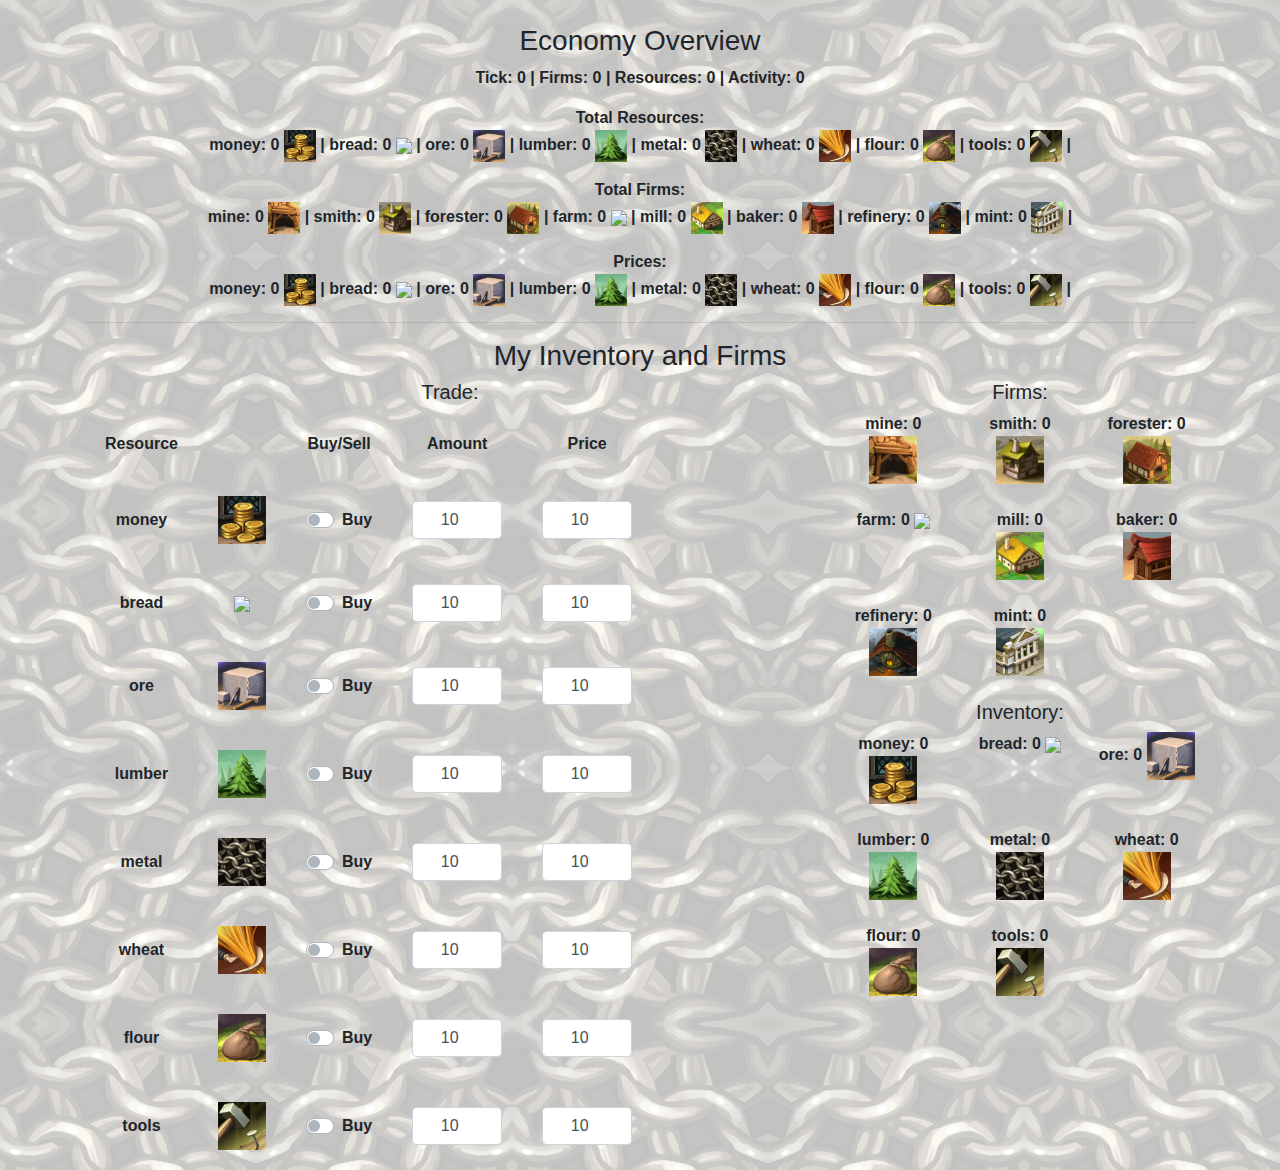
==== player.html @ 188d9e70 "Init" ====
<!DOCTYPE html>
<html>
<head>
	<title>Econ Sim</title>
	<meta charset="utf-8">
	<meta name="title=" content="Econ Sim">
	<meta name="robots" content="index, follow">
	<meta name="viewport" content="width=device-width, initial-scale=1">
	<meta name="description" content="Econ Sim">
	<meta name="keywords" content="Econ Sim">

	<script src="https://ajax.googleapis.com/ajax/libs/jquery/1.12.4/jquery.min.js"></script>
	<link rel="stylesheet" href="https://use.fontawesome.com/releases/v5.2.0/css/all.css" integrity="sha384-hWVjflwFxL6sNzntih27bfxkr27PmbbK/iSvJ+a4+0owXq79v+lsFkW54bOGbiDQ" crossorigin="anonymous">
	<link rel="stylesheet" href="https://maxcdn.bootstrapcdn.com/bootstrap/4.3.1/css/bootstrap.min.css">
	<script src="https://maxcdn.bootstrapcdn.com/bootstrap/4.3.1/js/bootstrap.min.js"></script>

	<link rel="stylesheet" type="text/css" href="css/player.css">
	<script src="js/simple.js"></script>
</head>

<body class="container">
	<br>
	<div id="economy-overview">
		<h3>Economy Overview</h3>
		<p>
			Tick:
			<span id="ticks">0</span>
			| Firms: 
			<span id="firms">0</span>
			| Resources: 
			<span id="resources">0</span>
			| Activity: 
			<span id="activity">0</span>
		</p>
		Total Resources: <p id="total-resources"></p>
		Total Firms: <p id="firm-types"></p>
		Prices: <p id="prices"></p>
	</div>

	<hr>

	<h3>My Inventory and Firms</h3>
	<div class="row">
		<div class="col-lg-8">
			<h5>Trade:</h5>
			<table id="trade-table"></table>			
		</div>
		<div class="col-lg-4">
			<h5>Firms:</h5>
			<div id="player-firms"></div>
			<h5>Inventory:</h5>
			<div id="player-inventory"></div>
		</div>
	</div>


	</div>

</body>
</html>
---- css/player.css ----
* {
	text-align: center;
	font-weight: bold;
}
body {
	background-image: url('../img/bg-transparent.png');
}
.icon-sm {
	width: 32px;
}
.icon-md {
	width: 48px;
}
#trade-table td {
	padding: 20px;
}
#player-firms {
	/*text-align: right;*/
}
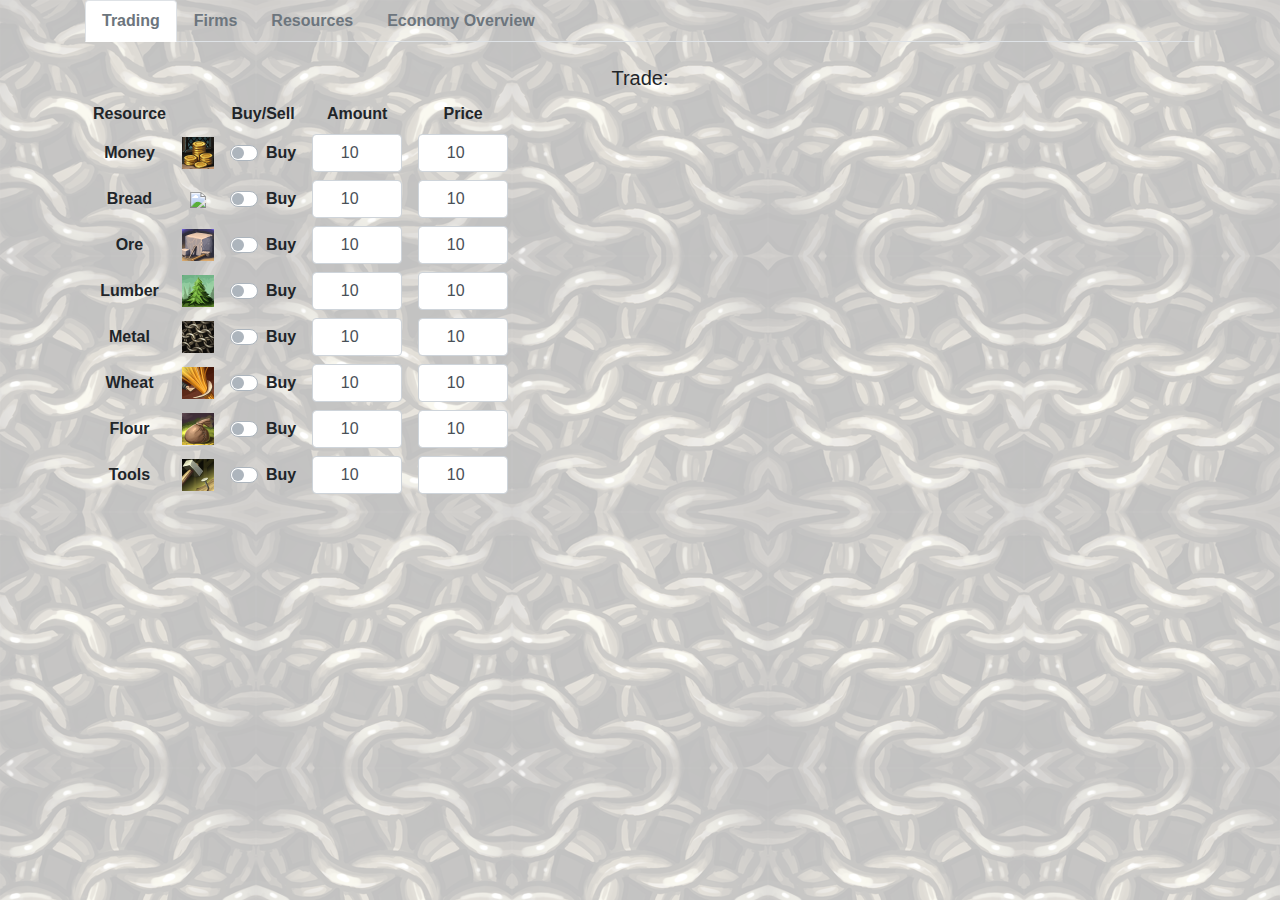
==== commit 91ac84f0: "updated player.html display" ====
--- a/player.html
+++ b/player.html
@@ -19,10 +19,37 @@
 </head>
 
 <body class="container">
+	<ul class="nav nav-tabs" role="tablist">
+		<li class="nav-item">
+			<a class="nav-link text-secondary active" id="trading-tab" data-toggle="tab" href="#trading" role="tab" aria-controls="trading" aria-selected="true">Trading</a>
+		</li>
+		<li class="nav-item">
+			<a class="nav-link text-secondary" id="firms-tab" data-toggle="tab" href="#firms" role="tab" aria-controls="firms" aria-selected="false">Firms</a>
+		</li>
+		<li class="nav-item">
+			<a class="nav-link text-secondary" id="resources-tab" data-toggle="tab" href="#resources" role="tab" aria-controls="resources" aria-selected="false">Resources</a>
+		</li>
+		<li class="nav-item">
+			<a class="nav-link text-secondary" id="economy-overview-tab" data-toggle="tab" href="#economy-overview" role="tab" aria-controls="economy-overview" aria-selected="false">Economy Overview</a>
+		</li>
+	</ul>
 	<br>
-	<div id="economy-overview">
-		<h3>Economy Overview</h3>
-		<p>
+	<div class="tab-content">
+		<div class="tab-pane fade show active" id="trading" role="tabpanel" aria-labelledby="trading-tab">
+			<h5>Trade:</h5>
+			<table id="trade-table"></table>	
+		</div>
+		<div class="tab-pane fade show" id="firms" role="tabpanel" aria-labelledby="firms-tab">
+			<h5>Firms:</h5>
+			<div id="player-firms"></div>
+		</div>
+		<div class="tab-pane fade show" id="resources" role="tabpanel" aria-labelledby="resources-tab">
+			<h5>Inventory:</h5>
+			<div id="player-inventory"></div>
+		</div>
+		<div class="tab-pane fade show" id="economy-overview" role="tabpanel" aria-labelledby="economy-overview-tab">
+			<h3>Economy Overview</h3>
+			<p>
 			Tick:
 			<span id="ticks">0</span>
 			| Firms: 
@@ -31,30 +58,22 @@
 			<span id="resources">0</span>
 			| Activity: 
 			<span id="activity">0</span>
-		</p>
-		Total Resources: <p id="total-resources"></p>
-		Total Firms: <p id="firm-types"></p>
-		Prices: <p id="prices"></p>
-	</div>
-
-	<hr>
-
-	<h3>My Inventory and Firms</h3>
-	<div class="row">
-		<div class="col-lg-8">
-			<h5>Trade:</h5>
-			<table id="trade-table"></table>			
-		</div>
-		<div class="col-lg-4">
-			<h5>Firms:</h5>
-			<div id="player-firms"></div>
-			<h5>Inventory:</h5>
-			<div id="player-inventory"></div>
+			| Season: 
+			<span id="season">Spring</span>
+			</p>
+			Prices: <p id="prices"></p>
+			Total Resources: <p id="total-resources"></p>
+			Total Firms: <p id="firm-types"></p>
+			<p>3 GRAPHS GO HERE</p>
+			<!-- <p>TODO: Three line graphs, with each resource (or firm) plotted, time on the x axis and either prices of resource, amount of resource, or amount of firm on y axis</p> -->
 		</div>
 	</div>
 
-
-	</div>
+	<!-- 
+	NOTES:
+	pie charts in economy overview, firms, and rsources of how many firms and resource in either economy or personal inventory
+	
+	 -->
 
 </body>
 </html>--- a/css/player.css
+++ b/css/player.css
@@ -12,7 +12,9 @@
 	width: 48px;
 }
 #trade-table td {
-	padding: 20px;
+	padding: 8px;
+	padding-top: 4px;
+	padding-bottom: 4px;
 }
 #player-firms {
 	/*text-align: right;*/
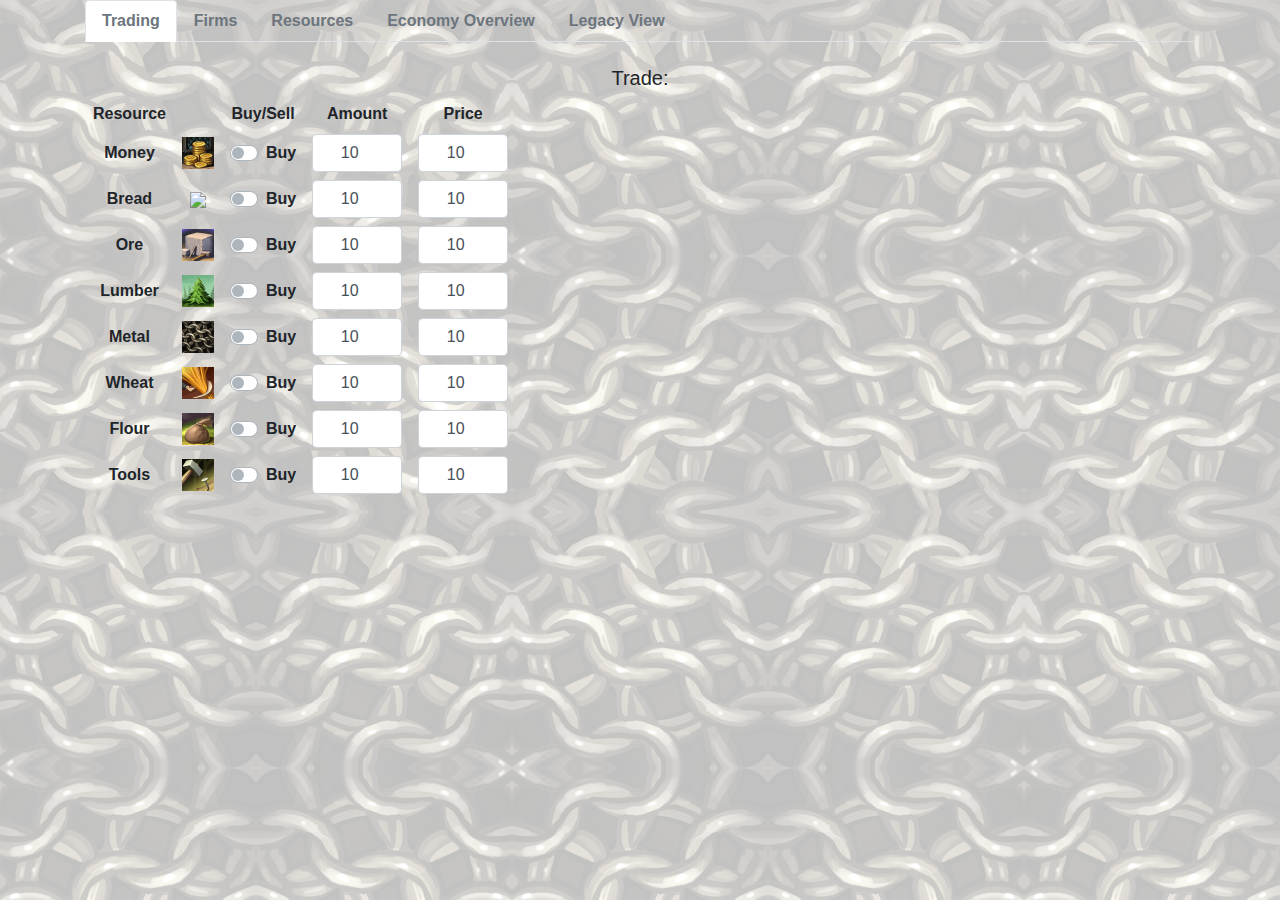
==== commit b013e2df: "removed old commented ui mockup" ====
--- a/player.html
+++ b/player.html
@@ -31,6 +31,9 @@
 		</li>
 		<li class="nav-item">
 			<a class="nav-link text-secondary" id="economy-overview-tab" data-toggle="tab" href="#economy-overview" role="tab" aria-controls="economy-overview" aria-selected="false">Economy Overview</a>
+		</li>
+		<li class="nav-item">
+			<a class="nav-link text-secondary" id="legacy-view-tab" data-toggle="tab" href="#legacy-view" role="tab" aria-controls="legacy-view" aria-selected="false">Legacy View</a>
 		</li>
 	</ul>
 	<br>
@@ -67,12 +70,13 @@
 			<p>3 GRAPHS GO HERE</p>
 			<!-- <p>TODO: Three line graphs, with each resource (or firm) plotted, time on the x axis and either prices of resource, amount of resource, or amount of firm on y axis</p> -->
 		</div>
+		<div class="tab-pane fade show" id="legacy-view" role="tabpanel" aria-labelledby="legacy-view-tab">
+		</div>
 	</div>
 
 	<!-- 
 	NOTES:
 	pie charts in economy overview, firms, and rsources of how many firms and resource in either economy or personal inventory
-	
 	 -->
 
 </body>
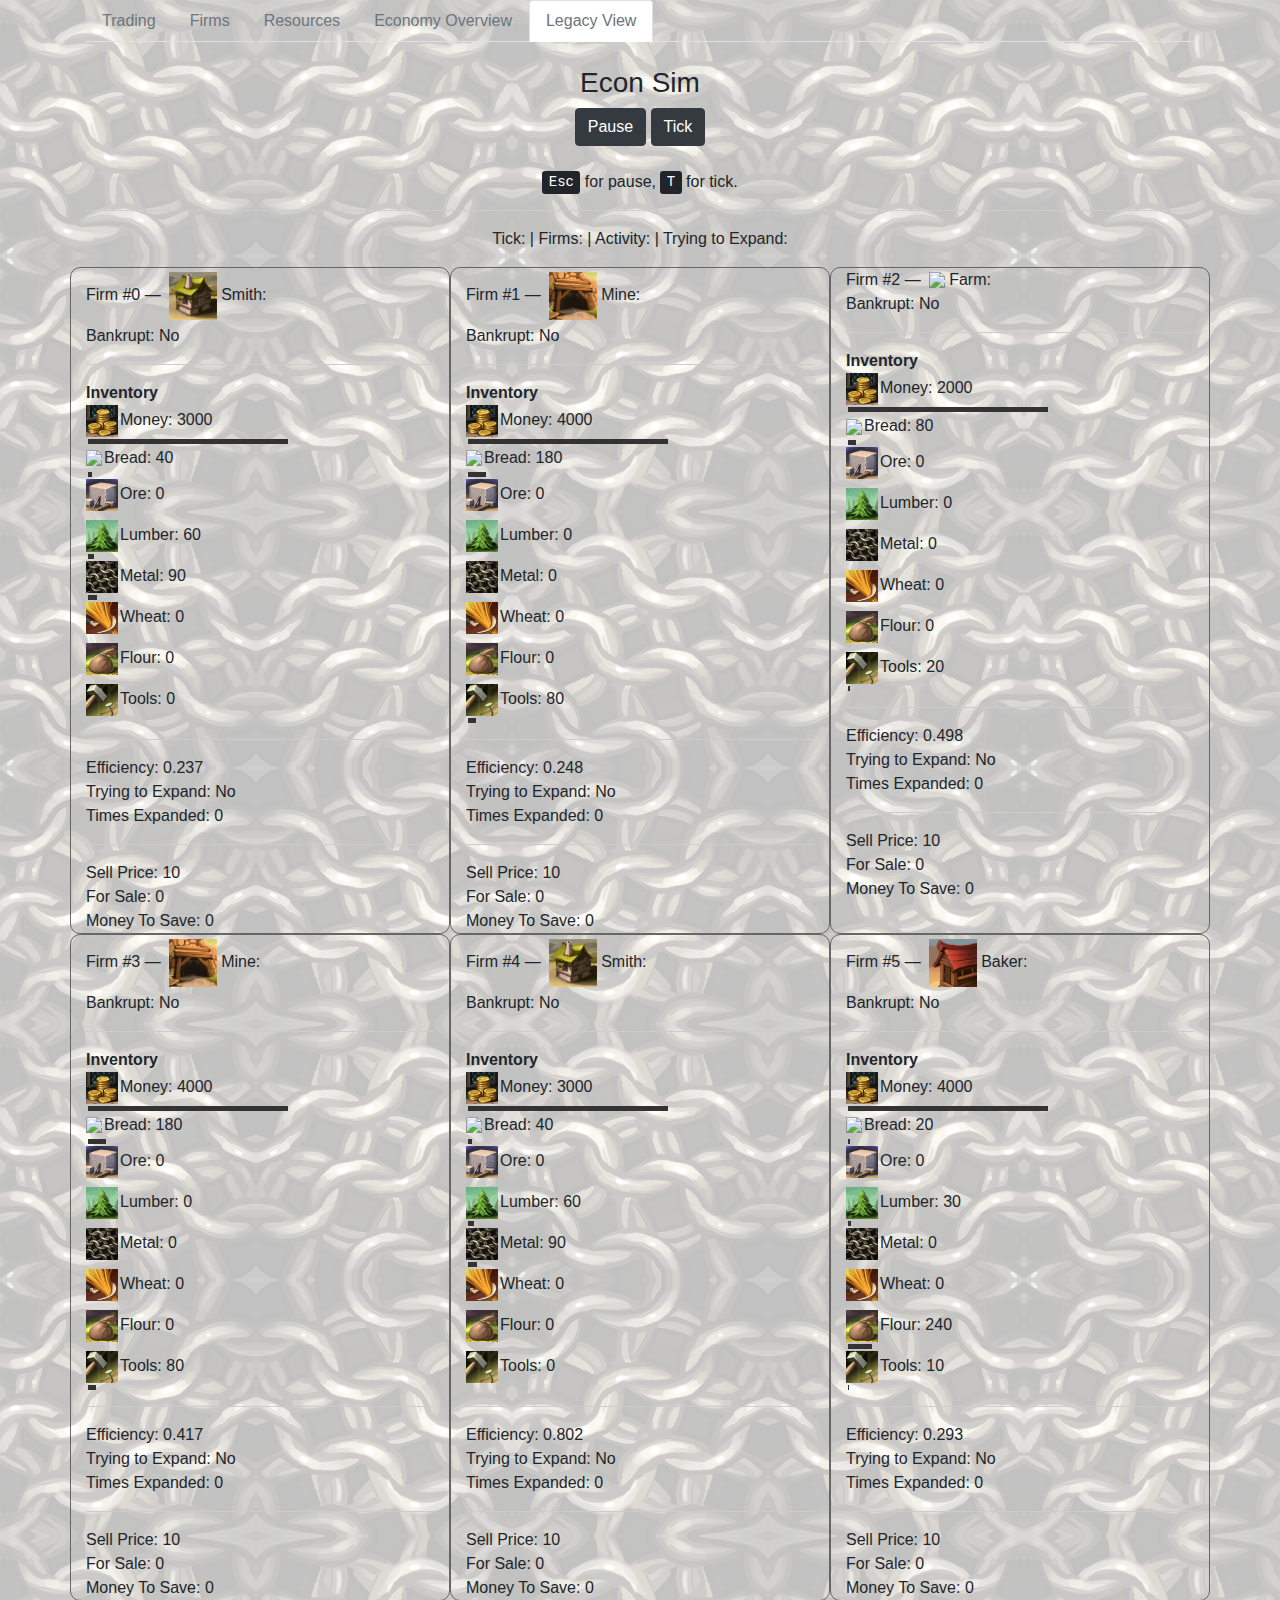
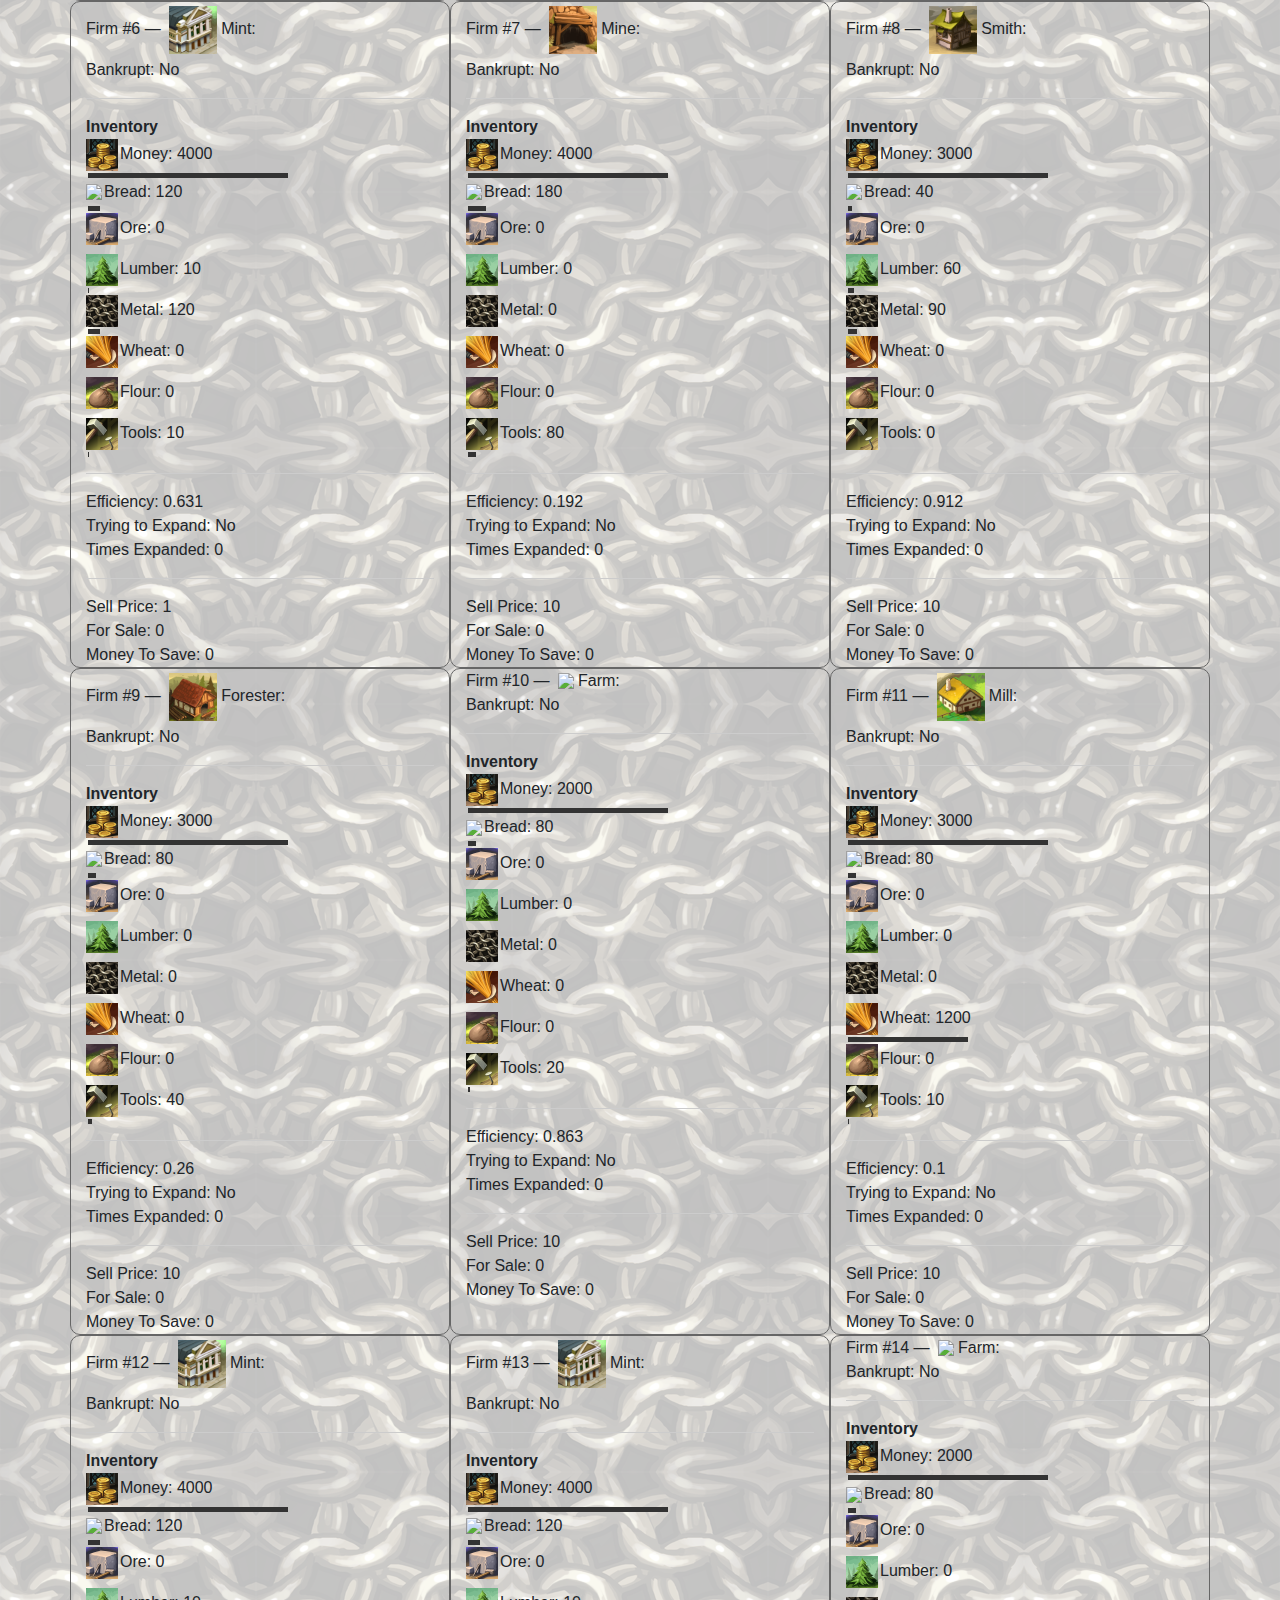
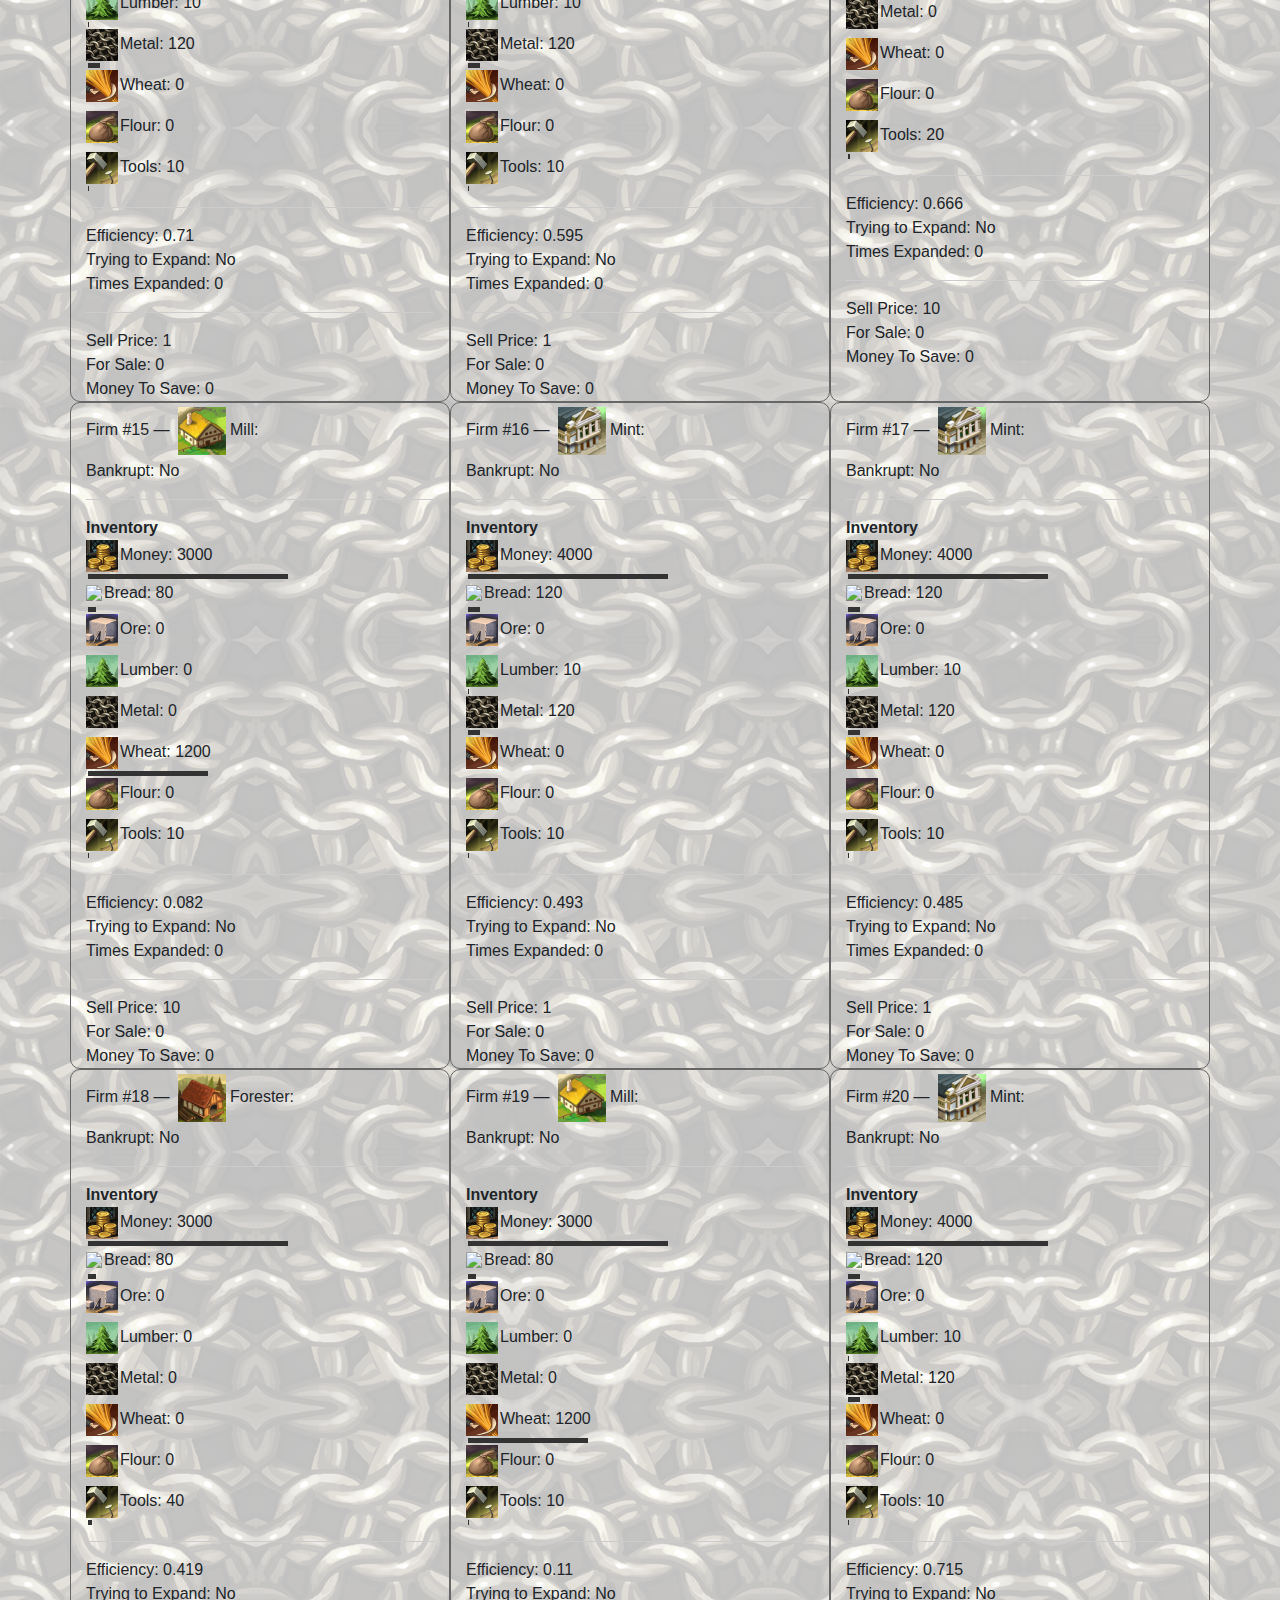
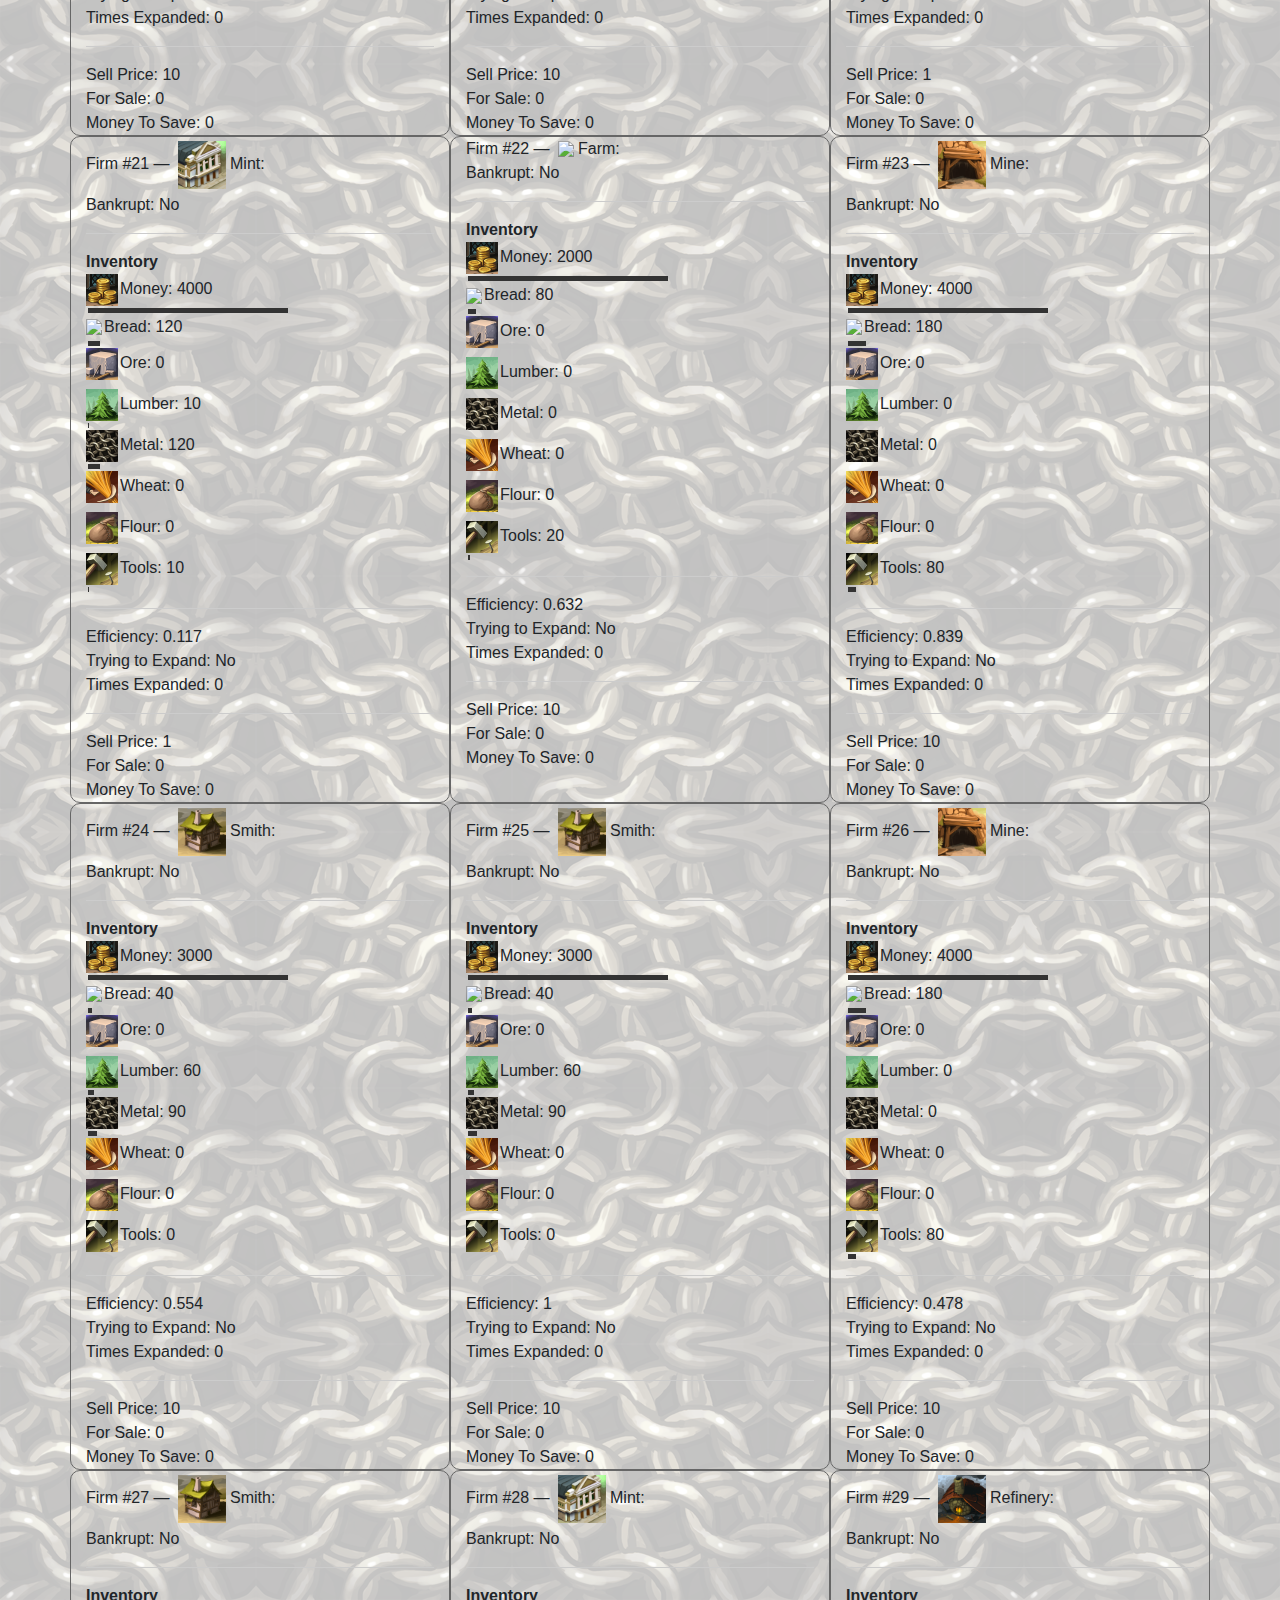
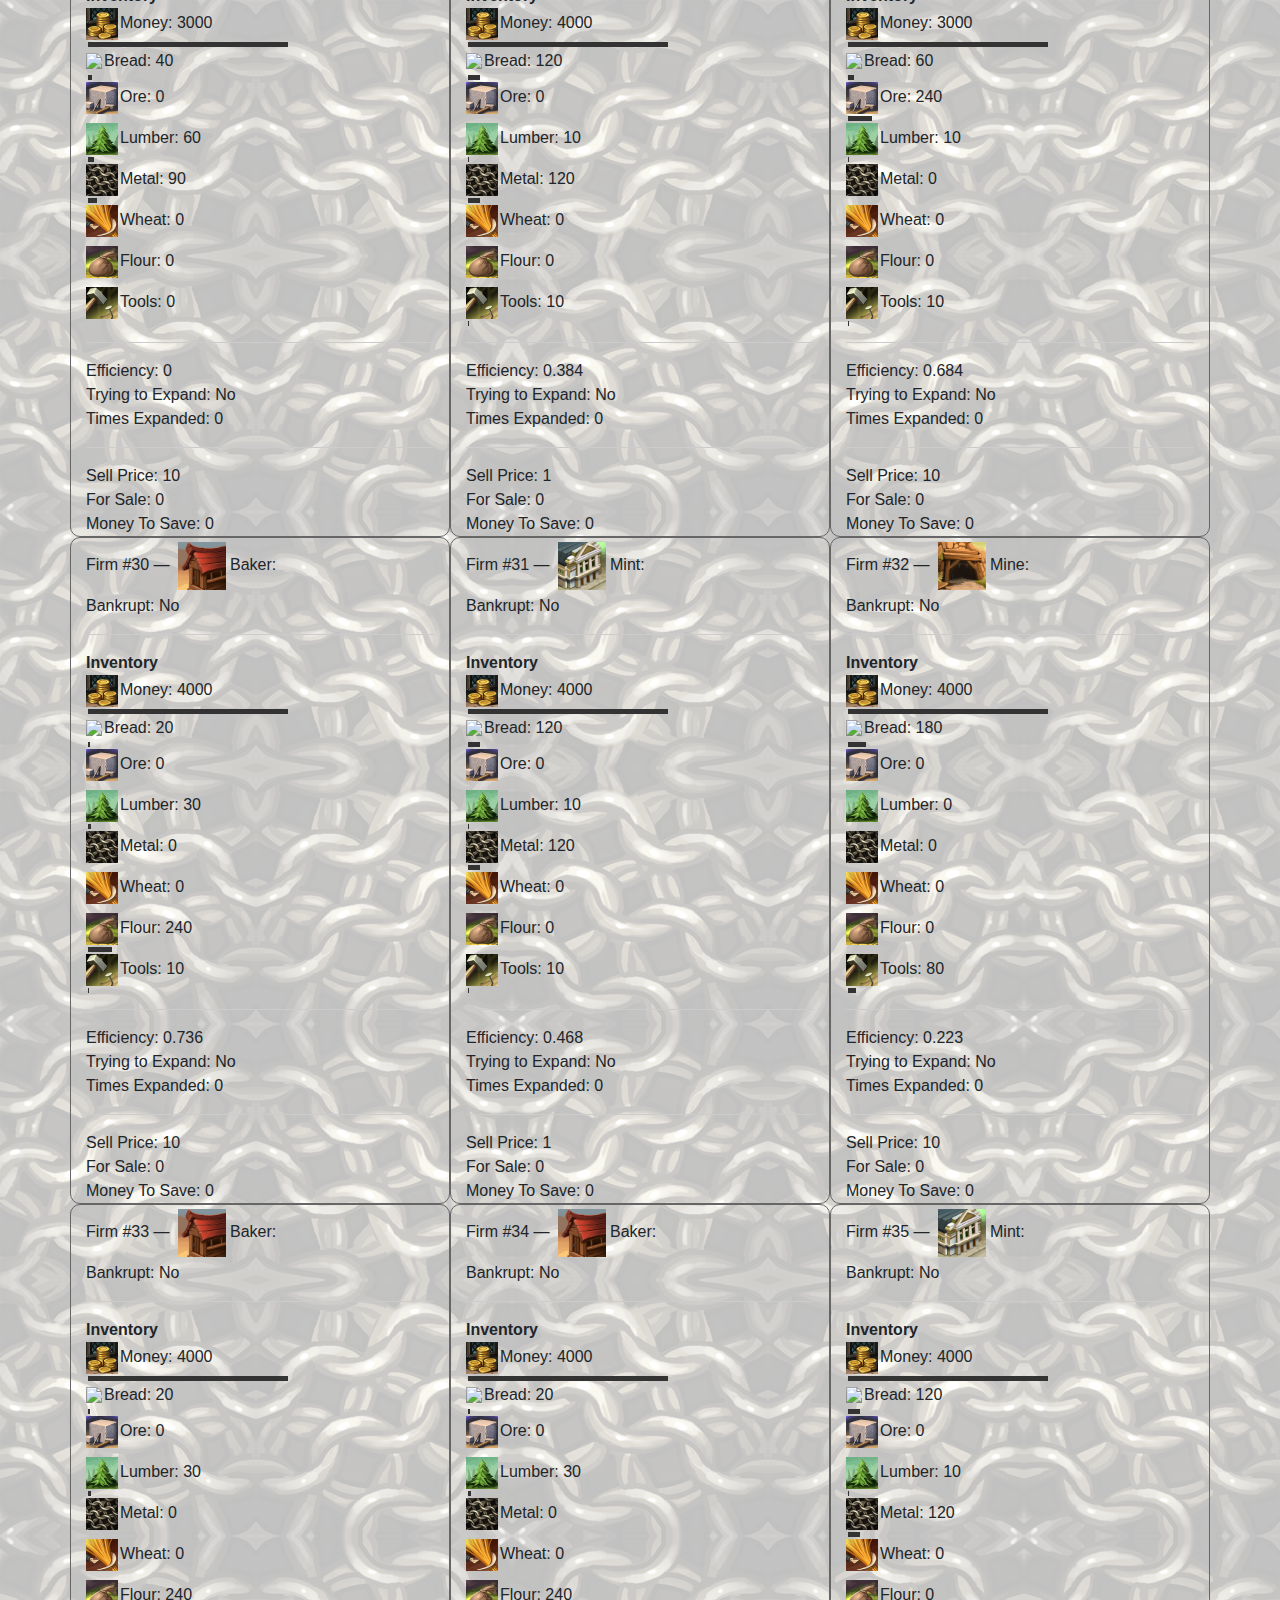
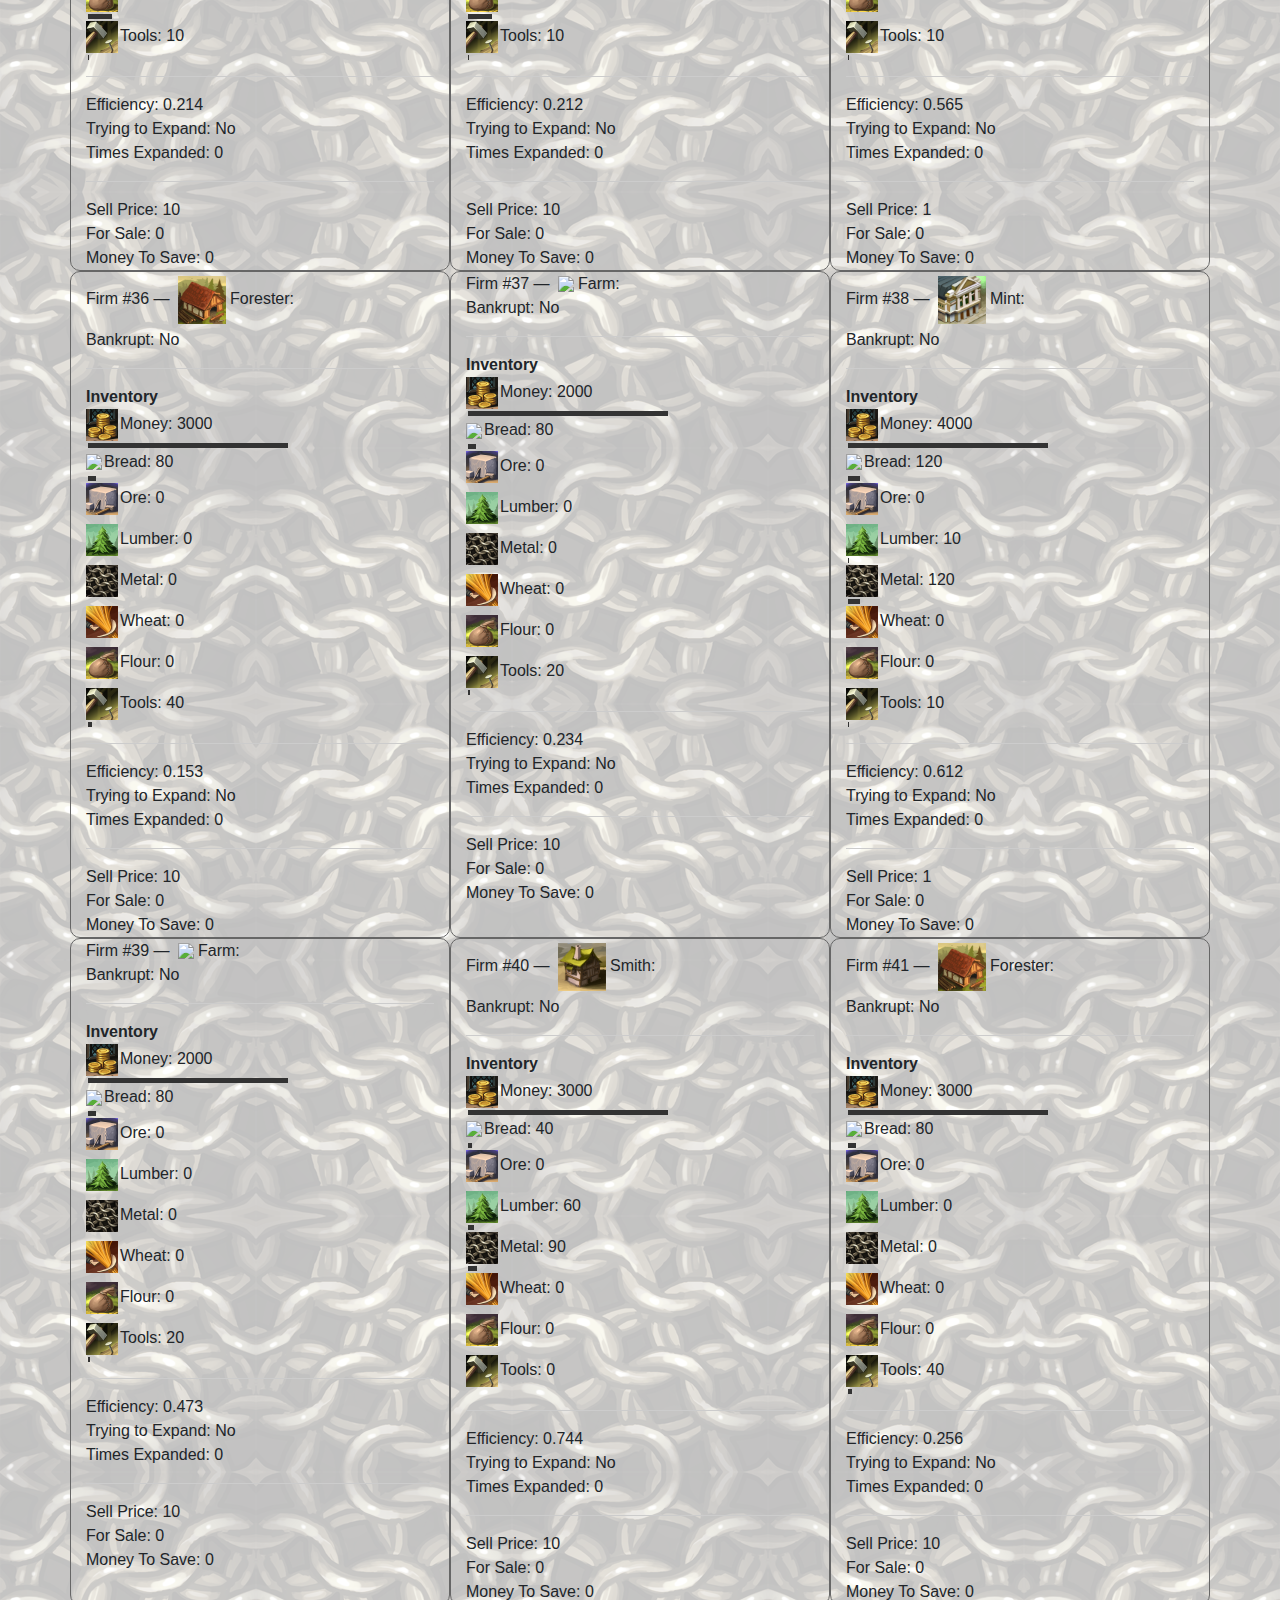
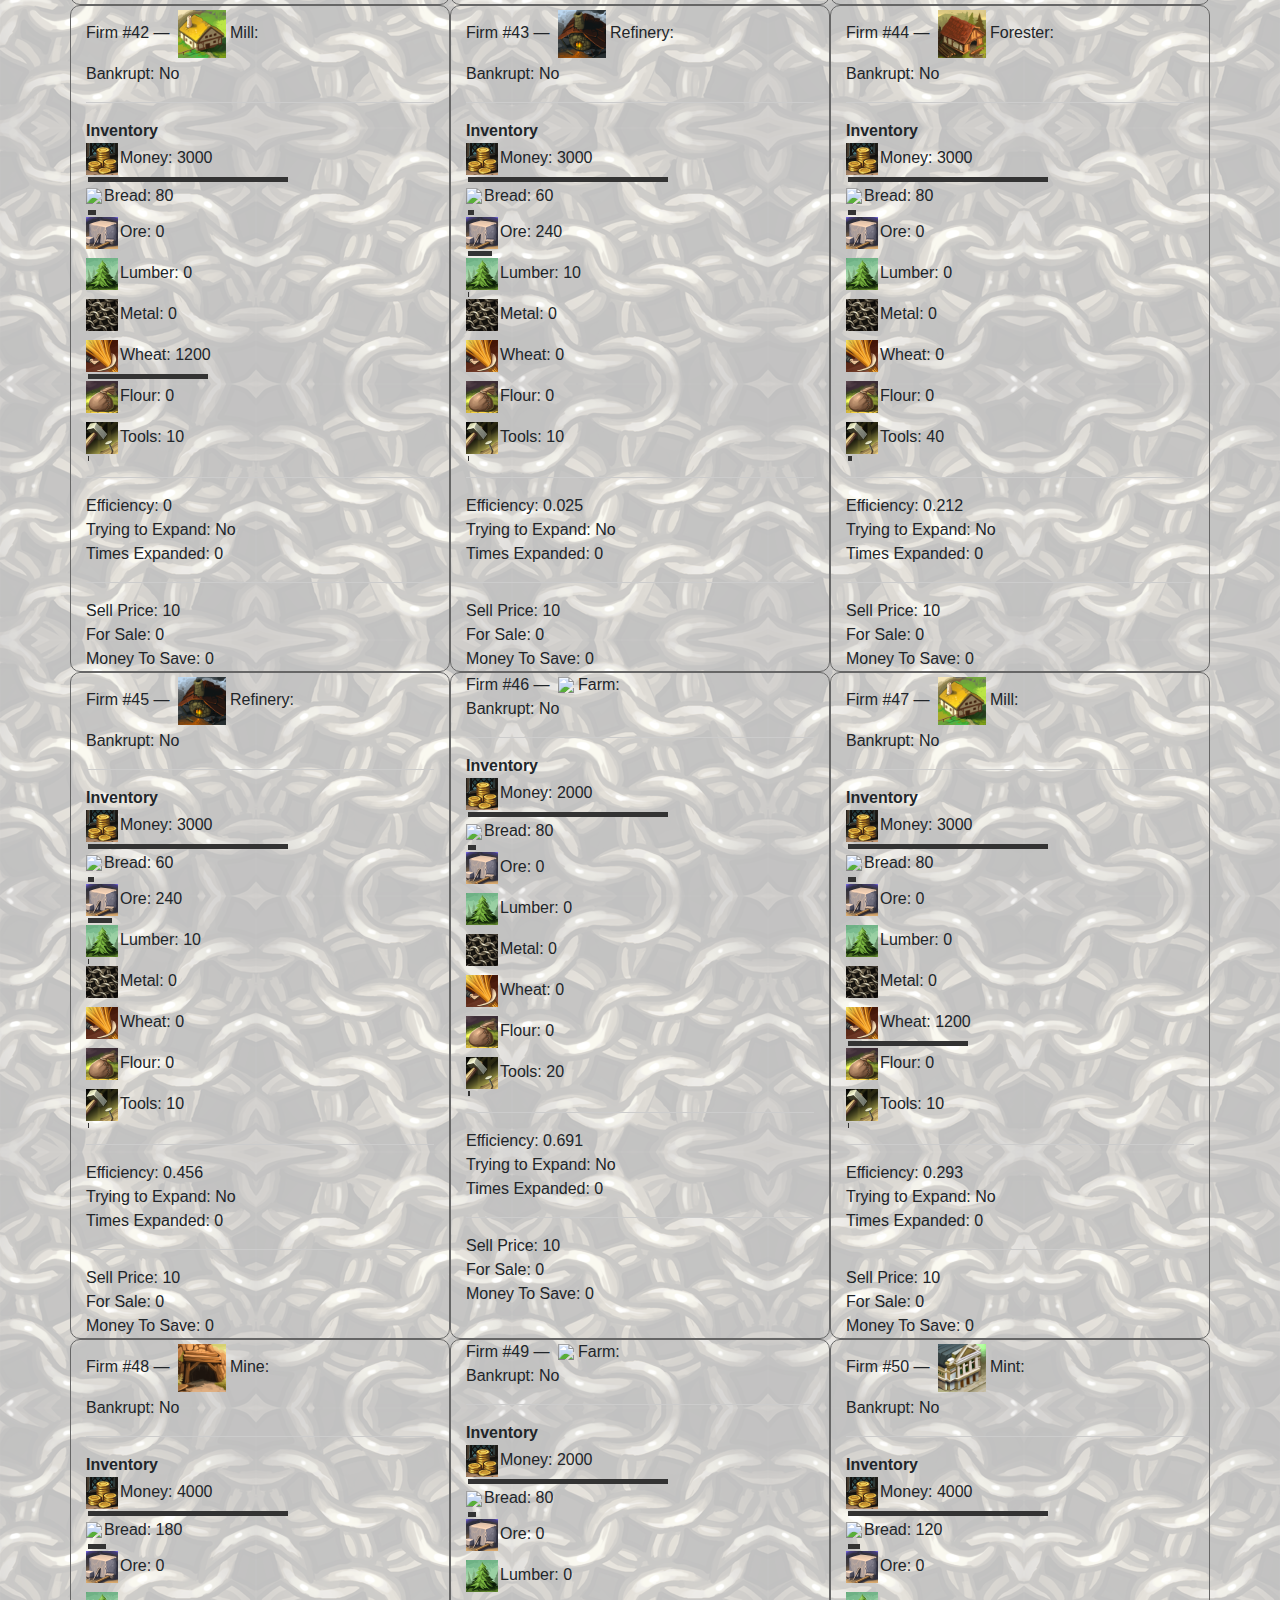
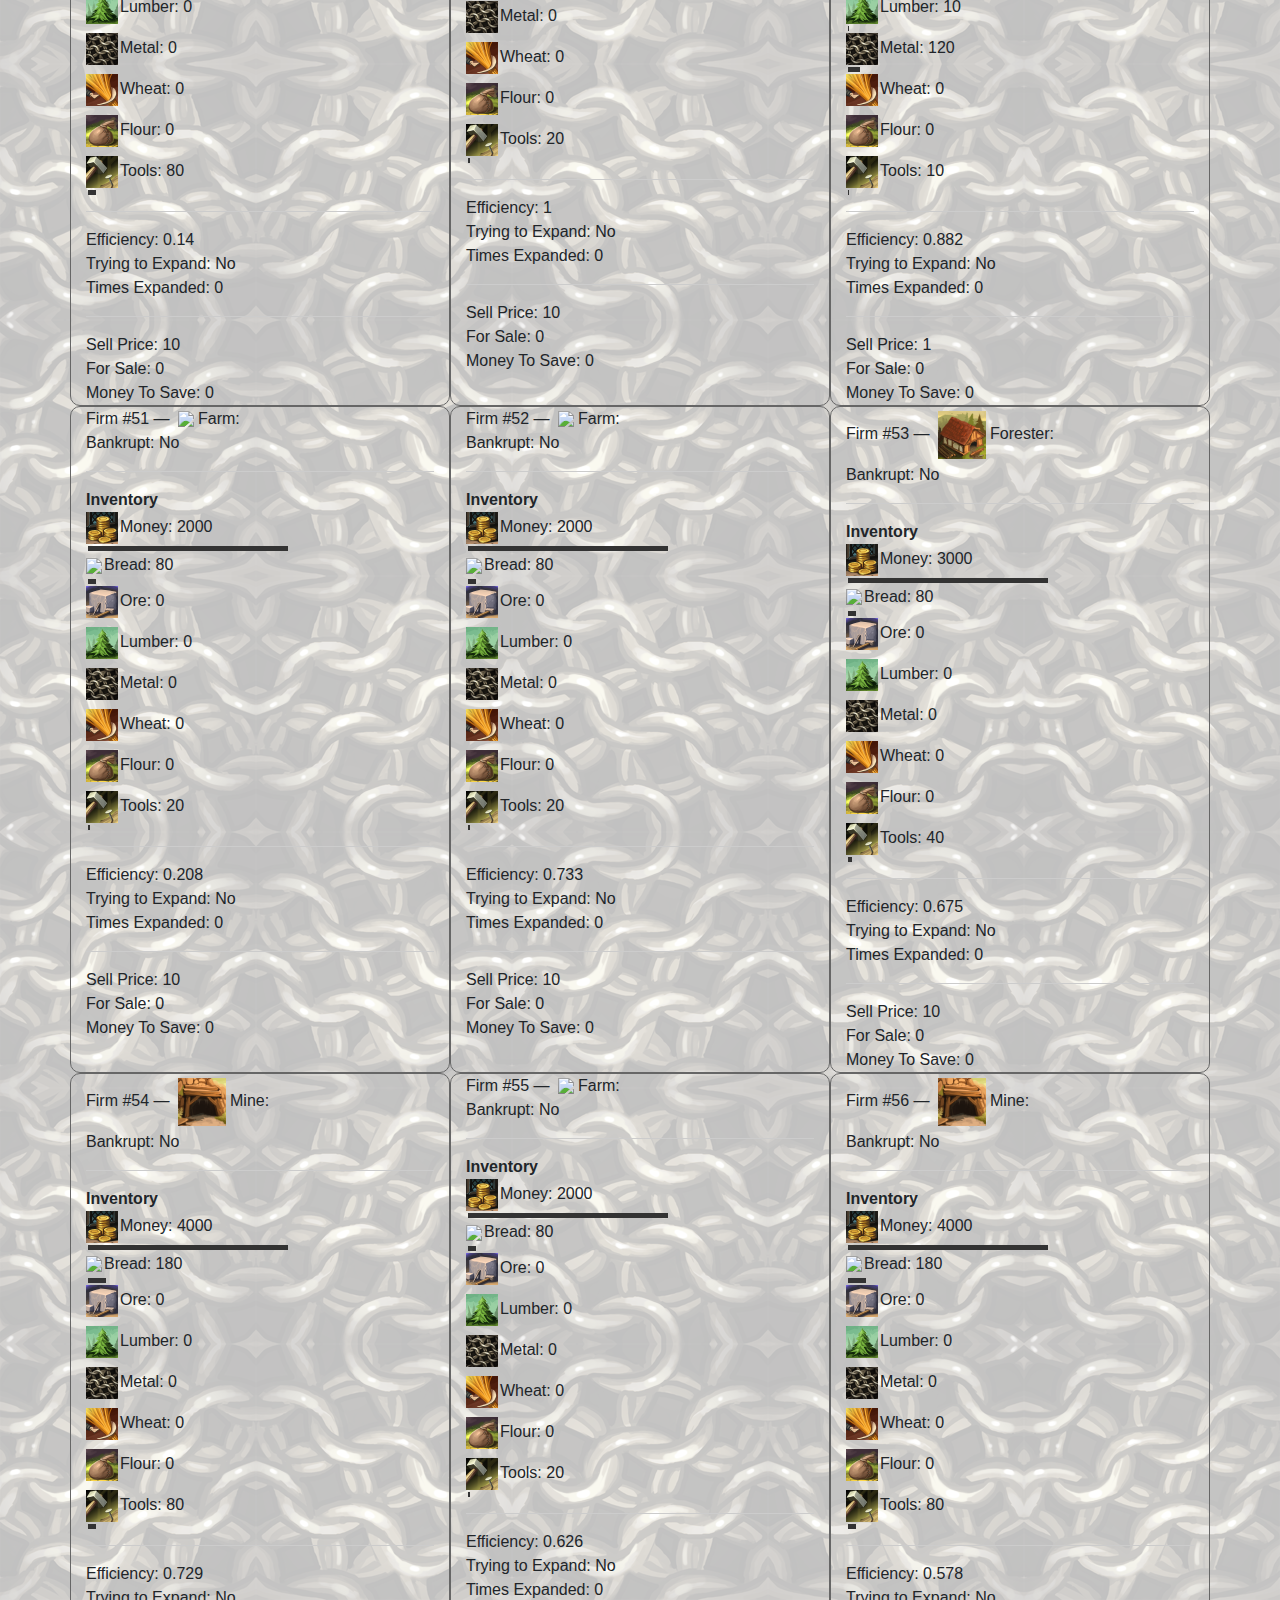
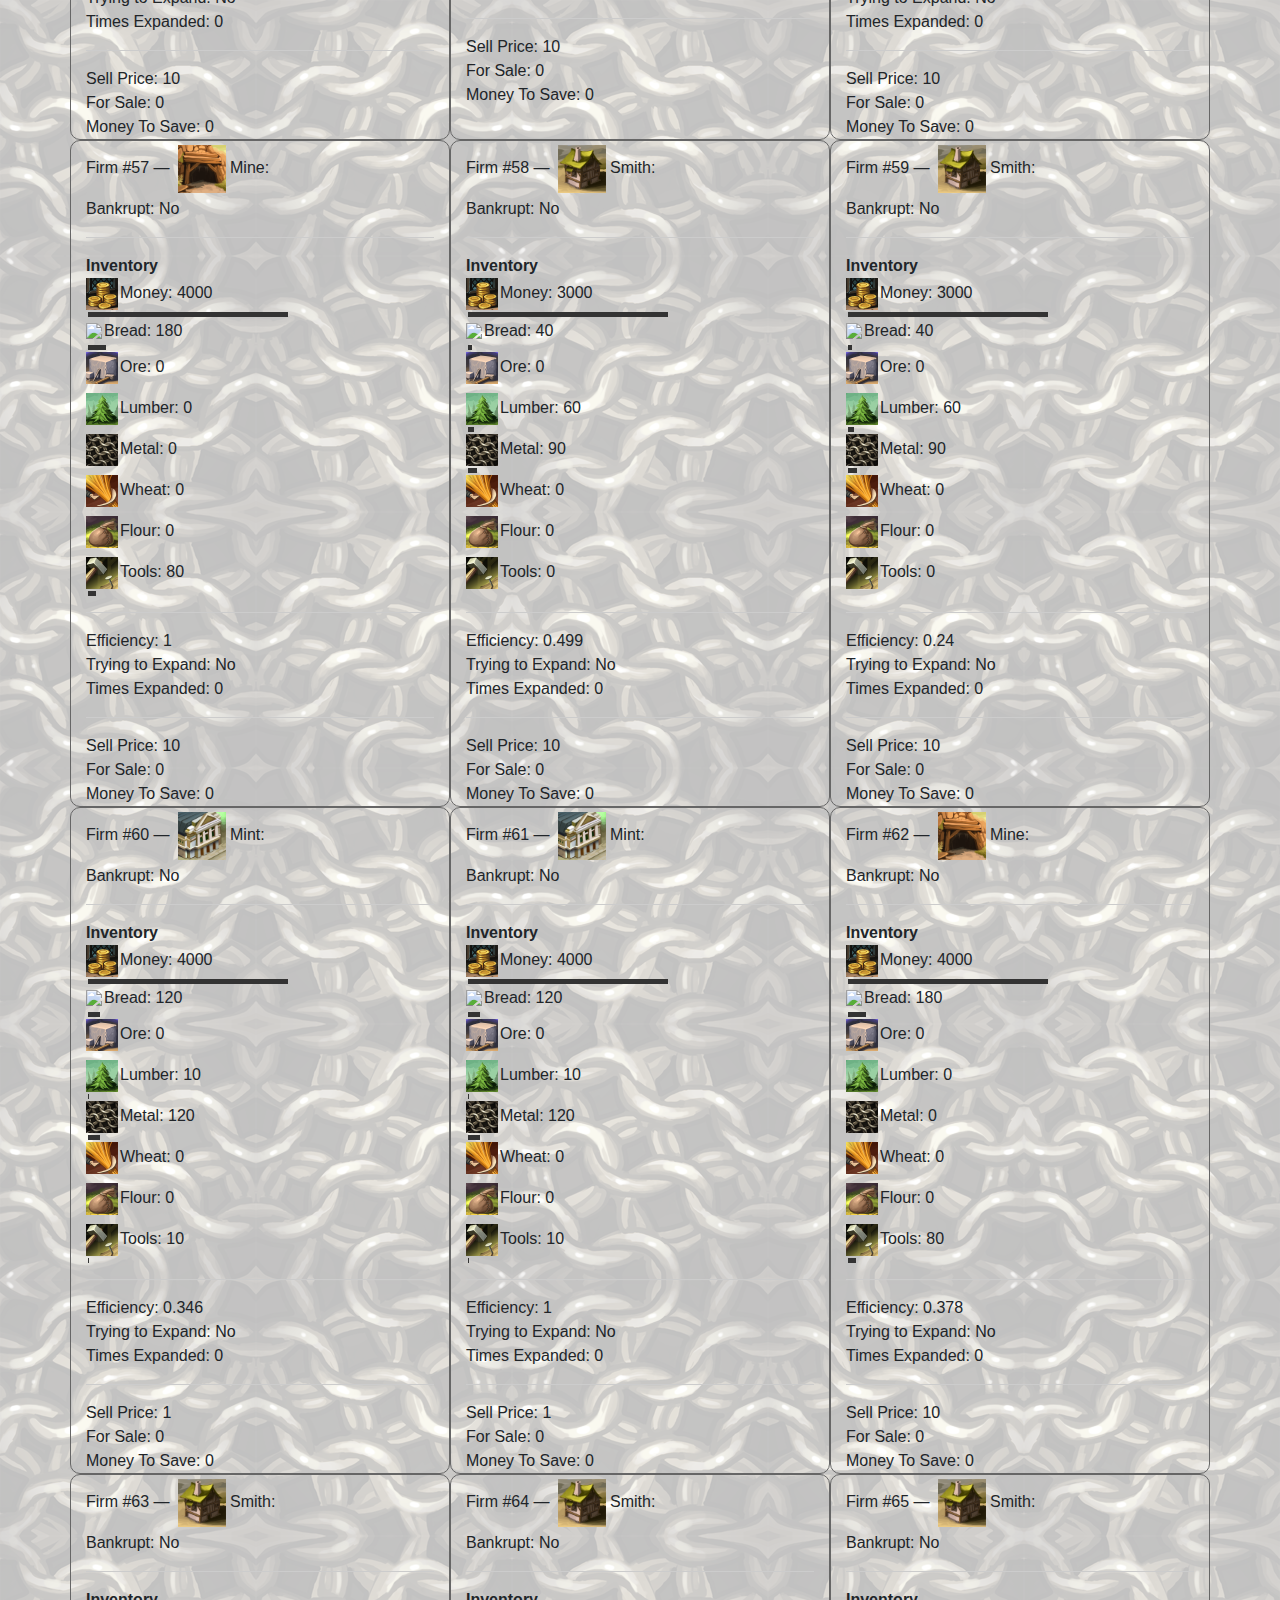
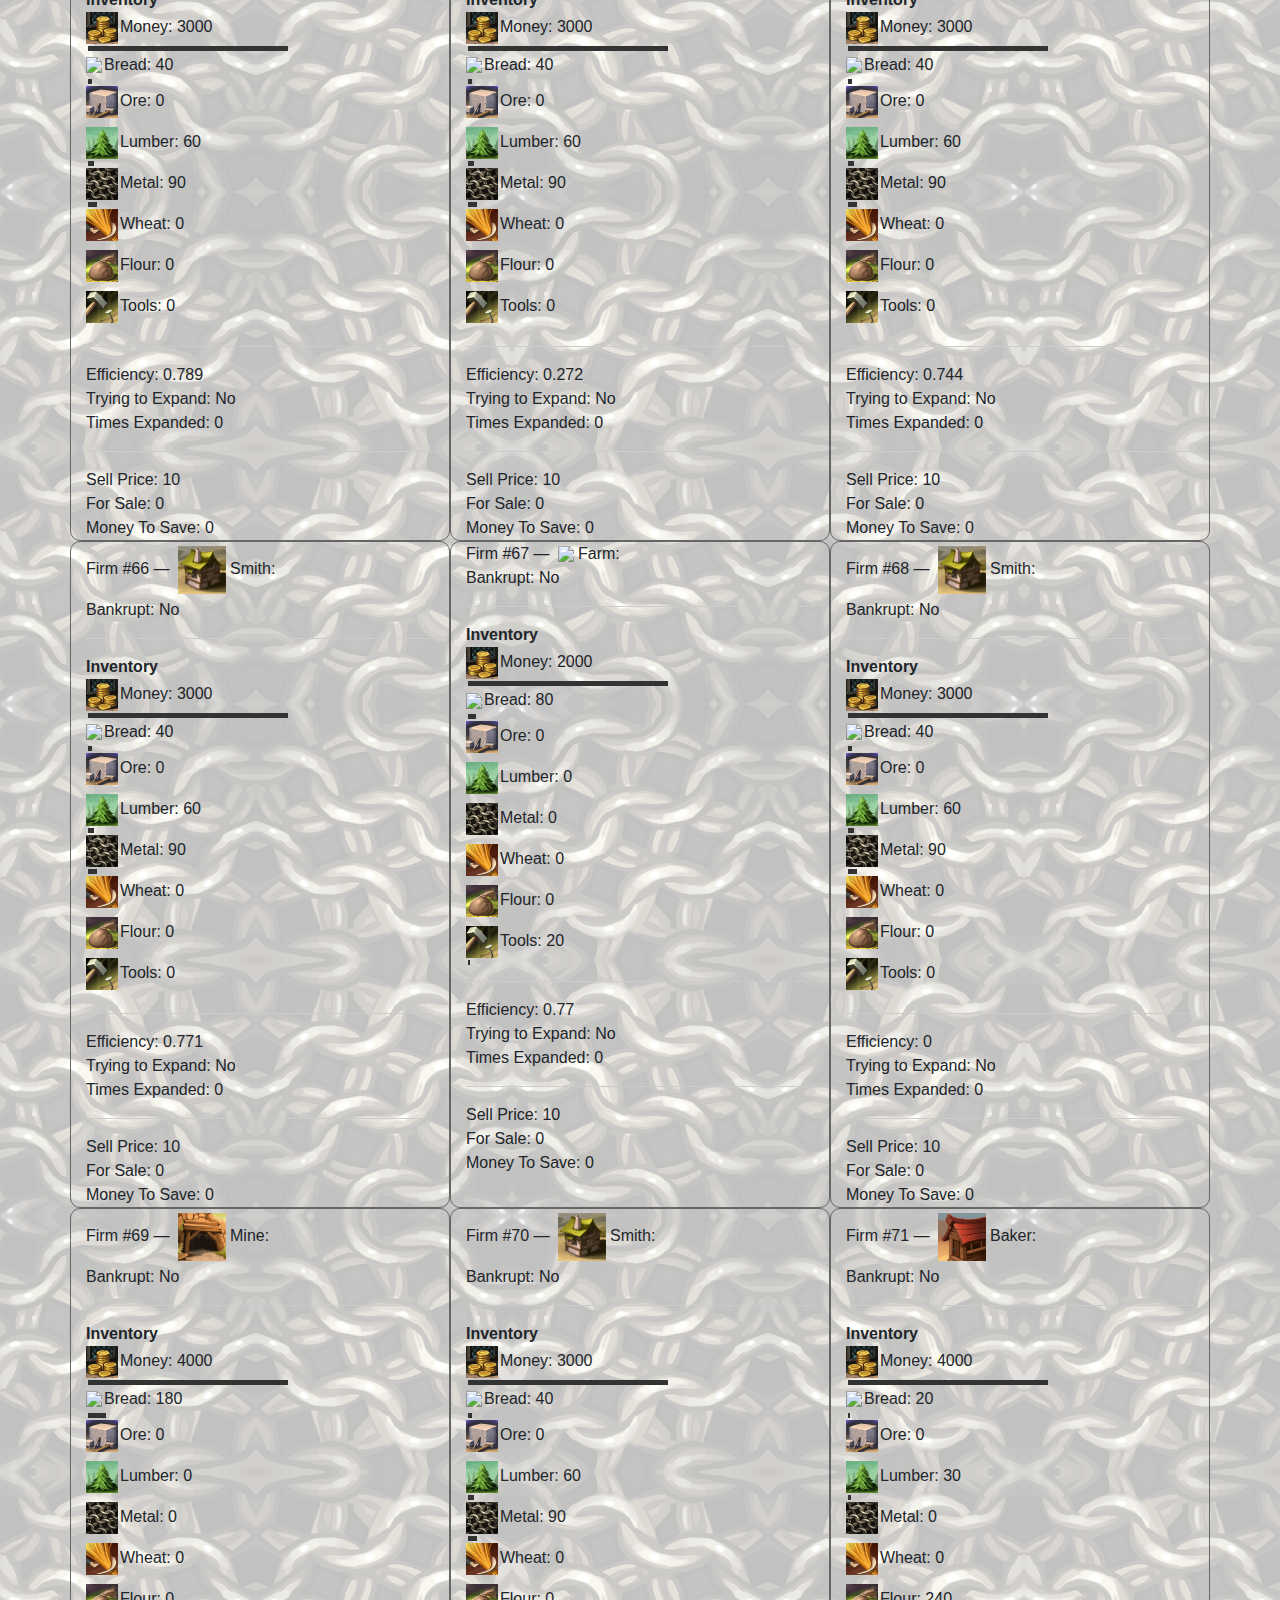
==== commit 56b9b00d: "moved index.html to player.hmtl under legacy tab" ====
--- a/player.html
+++ b/player.html
@@ -8,20 +8,41 @@
 	<meta name="viewport" content="width=device-width, initial-scale=1">
 	<meta name="description" content="Econ Sim">
 	<meta name="keywords" content="Econ Sim">
+	<!-- <meta name="theme-color" content="hsl(160, 75%, 30%)"> -->
+	<!-- <meta name="msapplication-navbutton-color" content="hsl(160, 75%, 30%)"> -->
+	<!-- <meta name="apple-mobile-web-app-status-bar-style" content="hsl(160, 75%, 30%)"> -->
+	<link rel="shortcut icon" href="img/icons/SGI_59.png">
+
 
 	<script src="https://ajax.googleapis.com/ajax/libs/jquery/1.12.4/jquery.min.js"></script>
+	<!-- <script src="https://cdnjs.cloudflare.com/ajax/libs/jquery-csv/0.8.9/jquery.csv.js"></script> -->
 	<link rel="stylesheet" href="https://use.fontawesome.com/releases/v5.2.0/css/all.css" integrity="sha384-hWVjflwFxL6sNzntih27bfxkr27PmbbK/iSvJ+a4+0owXq79v+lsFkW54bOGbiDQ" crossorigin="anonymous">
 	<link rel="stylesheet" href="https://maxcdn.bootstrapcdn.com/bootstrap/4.3.1/css/bootstrap.min.css">
 	<script src="https://maxcdn.bootstrapcdn.com/bootstrap/4.3.1/js/bootstrap.min.js"></script>
+	<script type="text/javascript" src="https://www.gstatic.com/charts/loader.js"></script>
+
+	<link rel="stylesheet" type="text/css" href="css/styles.css">
+	<script src="js/main.js"></script>
+	<script src="js/firms.js"></script>
+	<script src="js/trade.js"></script>
+	<script src="js/display.js"></script>
+	<script src="js/buy.js"></script>
+	<script src="js/sprites.js"></script>
+	<script src="js/charts.js"></script>
+	<script src="js/chart-checkboxes.js"></script>
+	<script src="js/events.js"></script>
+	<!-- <script src="js/buy2.js"></script> -->
+	<!-- <script src="js/player.js"></script> -->
 
 	<link rel="stylesheet" type="text/css" href="css/player.css">
 	<script src="js/simple.js"></script>
+
 </head>
 
 <body class="container">
 	<ul class="nav nav-tabs" role="tablist">
 		<li class="nav-item">
-			<a class="nav-link text-secondary active" id="trading-tab" data-toggle="tab" href="#trading" role="tab" aria-controls="trading" aria-selected="true">Trading</a>
+			<a class="nav-link text-secondary" id="trading-tab" data-toggle="tab" href="#trading" role="tab" aria-controls="trading" aria-selected="true">Trading</a>
 		</li>
 		<li class="nav-item">
 			<a class="nav-link text-secondary" id="firms-tab" data-toggle="tab" href="#firms" role="tab" aria-controls="firms" aria-selected="false">Firms</a>
@@ -33,12 +54,12 @@
 			<a class="nav-link text-secondary" id="economy-overview-tab" data-toggle="tab" href="#economy-overview" role="tab" aria-controls="economy-overview" aria-selected="false">Economy Overview</a>
 		</li>
 		<li class="nav-item">
-			<a class="nav-link text-secondary" id="legacy-view-tab" data-toggle="tab" href="#legacy-view" role="tab" aria-controls="legacy-view" aria-selected="false">Legacy View</a>
+			<a class="nav-link text-secondary active" id="legacy-view-tab" data-toggle="tab" href="#legacy-view" role="tab" aria-controls="legacy-view" aria-selected="false">Legacy View</a>
 		</li>
 	</ul>
 	<br>
 	<div class="tab-content">
-		<div class="tab-pane fade show active" id="trading" role="tabpanel" aria-labelledby="trading-tab">
+		<div class="tab-pane fade show" id="trading" role="tabpanel" aria-labelledby="trading-tab">
 			<h5>Trade:</h5>
 			<table id="trade-table"></table>	
 		</div>
@@ -70,7 +91,36 @@
 			<p>3 GRAPHS GO HERE</p>
 			<!-- <p>TODO: Three line graphs, with each resource (or firm) plotted, time on the x axis and either prices of resource, amount of resource, or amount of firm on y axis</p> -->
 		</div>
-		<div class="tab-pane fade show" id="legacy-view" role="tabpanel" aria-labelledby="legacy-view-tab">
+		<div class="tab-pane fade show active" id="legacy-view" role="tabpanel" aria-labelledby="legacy-view-tab">
+
+			<div class="text-center">
+				<h3>Econ Sim</h3>
+				<button id="pause-btn" class="btn btn-dark">Pause <i class="fas fa-pause"></i></button>
+				<button id="tick-btn" class="btn btn-dark">Tick <i class="fas fa-arrow-right"></i></button>
+				<br><br>
+				<p><kbd>Esc</kbd> for pause, <kbd>T</kbd> for tick.</p>
+				<hr>
+				<p>
+					Tick:
+					<span id="ticks"></span>
+					| Firms: 
+					<span id="firms"></span>
+					| Activity: 
+					<span id="activity"></span>
+					| Trying to Expand:
+					<span id="expand"></span>
+				</p>
+
+				<div id="chart-checkbox-div"></div>
+				<div id="linechart"></div>
+
+				<p id="total-resources"></p>
+				<p id="firm-types"></p>
+				<p id="prices"></p>
+			</div>
+
+			<div id="display" class="row"></div>
+
 		</div>
 	</div>
 
--- a/css/styles.css
+++ b/css/styles.css
@@ -0,0 +1,38 @@
+.progressbar {
+	background-color: #333;
+	height: 5px;
+	margin: 2px;
+}
+.col-sm-6 {
+	border: 1px solid #666;
+	border-radius: 10px;
+}
+.fa-arrow-up {
+	color: #393;
+}
+.fa-arrow-down {
+	color: #933;
+}
+hr {
+	border-color: #ccc;
+}
+.icon-sm {
+	width: 24px;
+	margin-right: 2px;
+}
+.icon-md {
+	width: 48px;
+	margin: 4px;
+}
+
+/*.custom-control.custom-switch input[type=checkbox]::before,
+.custom-control.custom-switch input[type=checkbox]::after {
+	border-color: red !important;
+	background-color: red !important;
+}
+
+.custom-control.custom-switch input[type=checkbox]:checked::before,
+.custom-control.custom-switch input[type=checkbox]:checked::after {
+	border-color: orange !important;
+	background-color: orange !important;	
+}*/--- a/css/player.css
+++ b/css/player.css
@@ -1,6 +1,6 @@
 * {
-	text-align: center;
-	font-weight: bold;
+	/*text-align: center;*/
+	/*font-weight: bold;*/
 }
 body {
 	background-image: url('../img/bg-transparent.png');
